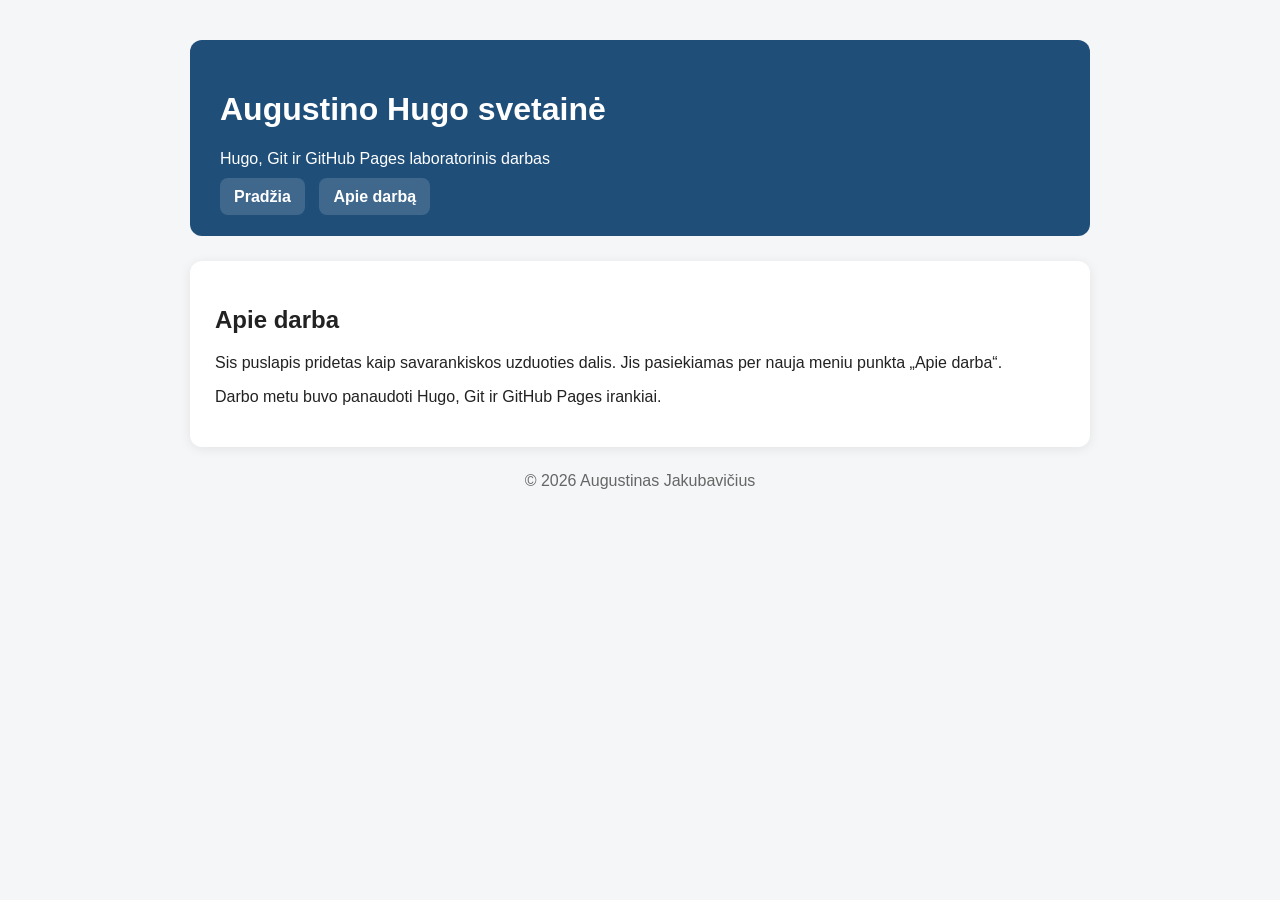
==== apie/index.html @ 0dfebe71 "Pridetas meniu punktas Apie darba" ====
<!DOCTYPE html>
<html lang="lt">
<head>
    <meta charset="UTF-8">
    <title>Augustino Hugo svetainė</title>
    <link rel="stylesheet" href="/css/style.css">
</head>
<body>
    <main class="container">
        <header>
            <h1>Augustino Hugo svetainė</h1>
            <p>Hugo, Git ir GitHub Pages laboratorinis darbas</p>

            <nav>
                
                    <a href="/">Pradžia</a>
                
                    <a href="/apie/">Apie darbą</a>
                
            </nav>
        </header>

        
<article class="card">
    <h2>Apie darba</h2>
    <div class="content">
        <p>Sis puslapis pridetas kaip savarankiskos uzduoties dalis. Jis pasiekiamas per nauja meniu punkta „Apie darba“.</p>
<p>Darbo metu buvo panaudoti Hugo, Git ir GitHub Pages irankiai.</p>

    </div>
</article>


        <footer>
            <p>© 2026 Augustinas Jakubavičius</p>
        </footer>
    </main>
</body>
</html>
---- css/style.css ----
﻿body {
    margin: 0;
    font-family: Arial, sans-serif;
    background: #f4f6f8;
    color: #222;
}

.container {
    max-width: 900px;
    margin: 40px auto;
    padding: 0 20px;
}

header {
    background: #1f4e79;
    color: white;
    padding: 30px;
    border-radius: 12px;
    margin-bottom: 25px;
}

.card {
    background: white;
    padding: 25px;
    border-radius: 12px;
    box-shadow: 0 2px 12px rgba(0,0,0,0.08);
}

a {
    color: #1f4e79;
    font-weight: bold;
}

footer {
    margin-top: 25px;
    text-align: center;
    color: #666;
}

nav {
    margin-top: 20px;
}

nav a {
    color: white;
    background: rgba(255,255,255,0.15);
    padding: 10px 14px;
    border-radius: 8px;
    margin-right: 10px;
    text-decoration: none;
}
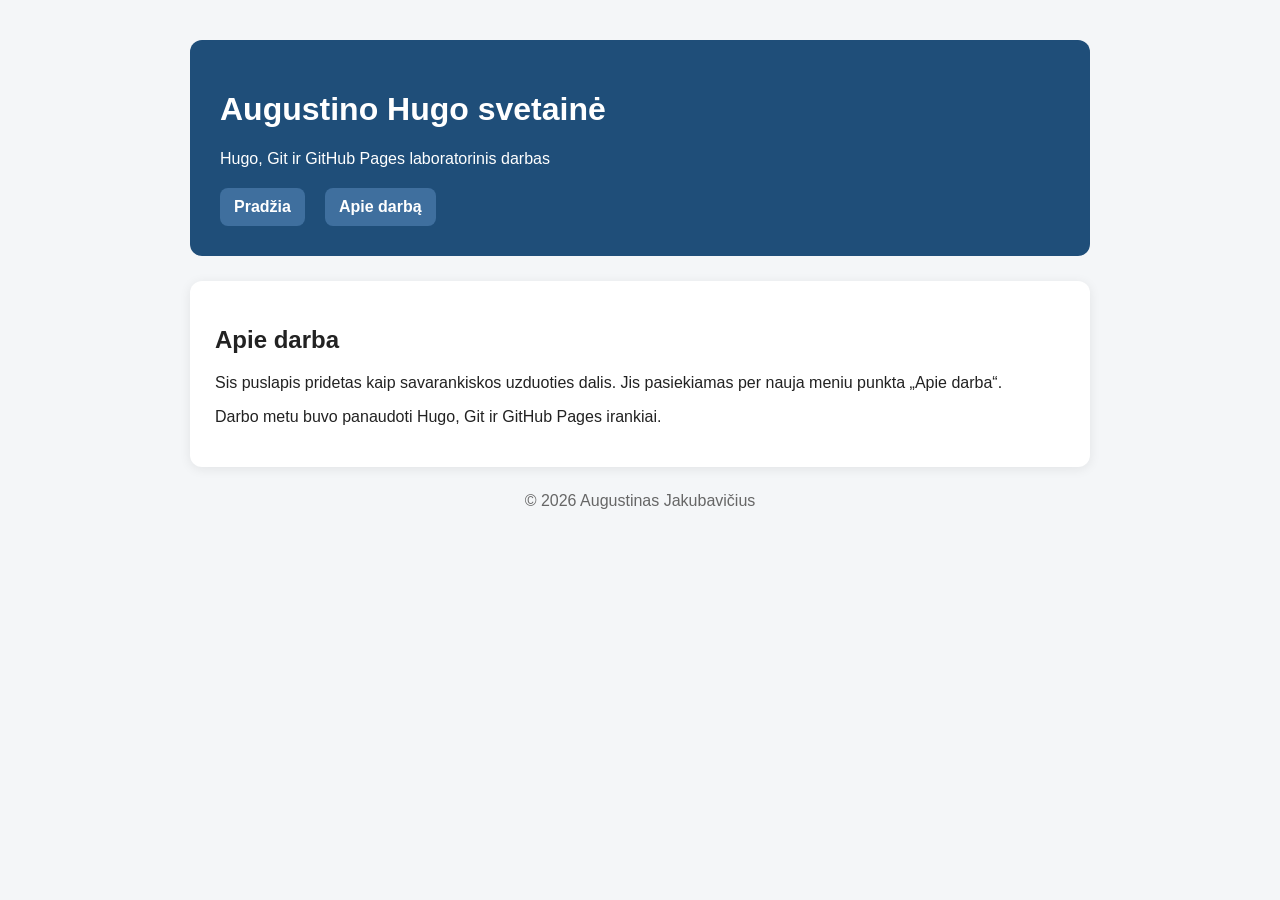
==== commit 6010ae43: "Pataisytas meniu matomumas" ====
--- a/apie/index.html
+++ b/apie/index.html
@@ -3,7 +3,7 @@
 <head>
     <meta charset="UTF-8">
     <title>Augustino Hugo svetainė</title>
-    <link rel="stylesheet" href="/css/style.css">
+    <link rel="stylesheet" href="/css/style.css?v=2">
 </head>
 <body>
     <main class="container">
@@ -11,13 +11,13 @@
             <h1>Augustino Hugo svetainė</h1>
             <p>Hugo, Git ir GitHub Pages laboratorinis darbas</p>
 
-            <nav>
-                
-                    <a href="/">Pradžia</a>
-                
-                    <a href="/apie/">Apie darbą</a>
-                
-            </nav>
+            <nav class="site-nav">
+    
+        <a class="site-nav-link" href="/">Pradžia</a>
+    
+        <a class="site-nav-link" href="/apie/">Apie darbą</a>
+    
+</nav>
         </header>
 
         
--- a/css/style.css
+++ b/css/style.css
@@ -49,3 +49,23 @@
     margin-right: 10px;
     text-decoration: none;
 }
+
+.site-nav {
+    display: flex !important;
+    gap: 10px !important;
+    margin-top: 20px !important;
+}
+
+.site-nav-link {
+    display: inline-block !important;
+    color: #ffffff !important;
+    background: #3f6f9e !important;
+    padding: 10px 14px !important;
+    border-radius: 8px !important;
+    text-decoration: none !important;
+    font-weight: bold !important;
+}
+
+.site-nav-link:hover {
+    background: #5d89b5 !important;
+}
